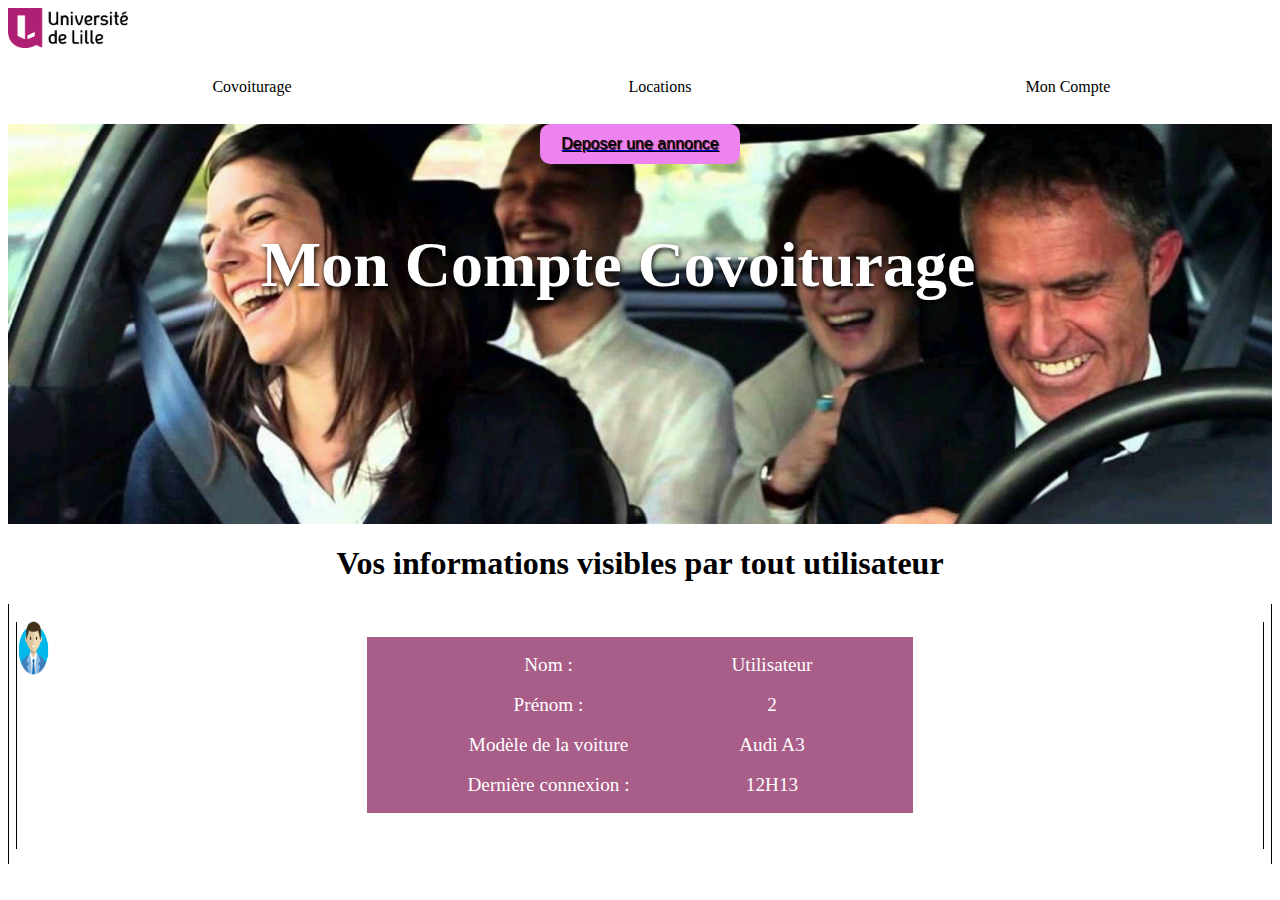
==== compte.html @ a5b9e6ca "web" ====
<!DOCTYPE html>
<html lang="fr">
<head>
    <meta charset="UTF-8">
    <title>Covoiturage accueil</title>
    <link rel="stylesheet" href="css/style.css"/>
</head>
<body>
    <header>
        <img src="images/universite.png" alt="logo universite lille" style="width:120px;height:40px">
    </header>

    <nav>
        <ul>
            <li><a href="index.html">Covoiturage</a></li>
            <li><a href="location.html">Locations</a></li>
            <li><a href="compte.html">Mon Compte</a></li>
        </ul>
    </nav>

    
    <section class="slogan">
		<div class="background">
			<p class="texte_centrer">Mon Compte Covoiturage</p>
			<a  href="index.html#publier"><input class="boutonAnnonce" type="button" value="Deposer une annonce"></a>
		</div>
	</section>

<trajetAccueil>
    <h1>Vos informations visibles par tout utilisateur</h1>

    <div class="bordure-top">
        <div class="bordure-bottom">
    <div id="user"> <img src="images/utilisateur1.png" alt="utilisateur1"></div>
    <div class="bordure-top">
        <div class="bordure-bottom">
    
    <table>
        <tr>
            <td>Nom :</td>
            <td>Utilisateur</td>
        </tr>

        <tr>
            <td>Prénom :</td>
            <td>2</td>
        </tr>

        <tr>
            <td>Modèle de la voiture</td>
            <td>Audi A3</td>
        </tr>

        <tr>
            <td>Dernière connexion :</td>
            <td>12H13</td>
        </tr>
    </table>

</trajetAccueil>

<h1></h1>
</body>
</html>
---- css/style.css ----
div#logo{	/*DESACTIVER image d irectement sur html*/
    background-image: url(../images/universite.png);
    background-repeat: no-repeat;
    background-size: contain;
    width: 120px;
    height: 80px;
}


.background{
	background-image: url("../images/accueil.png");
	height: 400px;
	background-size: cover;
	position: relative;
}
/* Rectangle 2 */

position: absolute;
width: 1440px;
height: 468px;
left: 0px;
top: 0px;

background: rgba(124, 72, 164, 0.81);


nav{
    width: 100%;
    margin: 0 auto;
    background-color: white;
    position: sticky;
    top: 0px;
    z-index: 99999;
	font-weight: bold;
}

nav ul{
    list-style-type: none;
}

nav ul li{
    float: left;
    width: 33.33%;
    text-align: center;
    position: relative;
}

nav ul::after{
    content: "";
    display: table;
    clear: both;
}

nav a{
    display: block;
    text-decoration: none;
    color: black;
    border-bottom: 2px solid transparent;
    padding: 10px 0px;
}

nav a:hover{
    color: #ae2573;
    border-bottom: 2px solid #ae2573;
}

.texte_centrer {
	position: absolute;
	top: 10%;
	left: 20%;
	font-size: 4em;
	font-weight: bold;
	color: white;
	text-shadow: 1px 3px 5px black;
    text-align: center;
}

.boutonAnnonce {
    display: block;
    margin-left: auto;
    margin-right: auto;

	
border: 0;
line-height: 2.5;
padding: 0 20px;
font-size: 1rem;
text-align: center;
color: black;
text-shadow: 1px 1px 1px #000;
border-radius: 10px;
background-color: violet;

	
}
   
.boutonAnnonce:hover {
	background-color: #ae2573;
}
   
.boutonAnnonce:active {
	box-shadow: inset -2px -2px 3px rgba(255, 255, 255, .6),
				inset 2px 2px 3px rgba(0, 0, 0, .6);
}

trajetAccueil{
    text-align: center;
}


table{
    font-size: larger;
    color: white;
    margin: auto;
    background-color: #a85e88;
    border-spacing: 100px 1rem;
    width: auto;

    white-space: nowrap;
}

table, img{
    width: 35px;
	height: 58px;
}


div#user {
    width: 3px;
    height: 3px;
    max-width: 100%;
  }

  div.bordure-top {
    padding-top: 15px;
    border-left: 1px solid;
    border-right: 1px solid;
    background-image: url(borderh.gif);
    background-position: top;
    background-repeat: repeat-x;
  }
  div.bordure-bottom {
    padding: 0px 7px 15px 7px;
    background-image: url(borderh.gif);
    background-position: bottom;
    background-repeat: repeat-x;
  }




  form {
    /* Uniquement centrer le formulaire sur la page */
    margin: 0 auto;
    width: 400px;
    /* Encadré pour voir les limites du formulaire */
    padding: 1em;
    border: 1px solid #CCC;
    border-radius: 1em;
  }
  
  form div + div {
    margin-top: 1em;
  }
  
  label {
    /* Pour être sûrs que toutes les étiquettes ont même taille et sont correctement alignées */
    display: inline-block;
    width: 90px;
    text-align: right;
  }
  
  input, textarea {
    /* Pour s'assurer que tous les champs texte ont la même police.
       Par défaut, les textarea ont une police monospace */
    font: 1em sans-serif;
  
    /* Pour que tous les champs texte aient la même dimension */
    width: 200px;
    box-sizing: border-box;
  
    /* Pour harmoniser le look & feel des bordures des champs texte */
    border: 1px solid #999;
  }
  
  input:focus, textarea:focus {
    /* Pour souligner légèrement les éléments actifs */
    border-color: #000;
  }
  
  textarea {
    /* Pour aligner les champs texte multi‑ligne avec leur étiquette */
    vertical-align: top;
  
    /* Pour donner assez de place pour écrire du texte */
    height: 5em;
  }
  
  .button {
    /* Pour placer le bouton à la même position que les champs texte */
    padding-left: 90px; /* même taille que les étiquettes */
  }
  
  button {
    /* Cette marge supplémentaire représente grosso modo le même espace que celui
       entre les étiquettes et les champs texte */
    margin-left: .5em;
  }



/* Rectangle 1 = NAV*/

position: absolute;
width: 1440px;
height: 62px;
left: 0px;
top: 0px;

background: #D8D8D8;


/* Covoiturage */

position: absolute;
width: 169px;
height: 57px;
left: 487px;
top: 14px;

font-family: Roboto;
font-style: normal;
font-weight: normal;
font-size: 24px;
line-height: 28px;

color: #000000;



/* Locations */

position: absolute;
width: 106px;
height: 28px;
left: 833px;
top: 14px;

font-family: Roboto;
font-style: normal;
font-weight: normal;
font-size: 24px;
line-height: 28px;
text-align: center;

color: #000000;



/* Mon compte */

position: absolute;
width: 216px;
height: 59px;
left: 1215px;
top: 13px;

font-family: Roboto;
font-style: normal;
font-weight: normal;
font-size: 24px;
line-height: 28px;
text-align: center;

color: #000000;



/* image 2 */

position: absolute;
width: 115px;
height: 64px;
left: 14px;
top: -2px;

background: url(.png);


/* Ellipse 1 */

position: absolute;
width: 67px;
height: 67px;
left: 1104px;
top: 347px;

background: #C4C4C4;


/* Ellipse 2 */

position: absolute;
width: 67px;
height: 67px;
left: 261px;
top: 347px;

background: #C4C4C4;


/* Rectangle 3 */

position: absolute;
width: 844px;
height: 67px;
left: 294px;
top: 347px;

background: #C4C4C4;


/* Ellipse 3 */

position: absolute;
width: 67px;
height: 67px;
left: 1244px;
top: 566px;

background: #AD69CD;


/* Ellipse 4 */

position: absolute;
width: 67px;
height: 67px;
left: 129px;
top: 566px;

background: #AD69CD;


/* Rectangle 4 */

position: absolute;
width: 1116px;
height: 67px;
left: 162px;
top: 566px;

background: #AD69CD;


/* Ellipse 5 */

position: absolute;
width: 67px;
height: 67px;
left: 1244px;
top: 660px;

background: #AD69CD;


/* Ellipse 6 */

position: absolute;
width: 67px;
height: 67px;
left: 129px;
top: 660px;

background: #AD69CD;


/* Rectangle 5 */

position: absolute;
width: 1116px;
height: 67px;
left: 162px;
top: 660px;

background: #AD69CD;


/* Ellipse 7 */

position: absolute;
width: 67px;
height: 67px;
left: 1244px;
top: 754px;

background: #AD69CD;


/* Ellipse 8 */

position: absolute;
width: 67px;
height: 67px;
left: 129px;
top: 754px;

background: #AD69CD;


/* Rectangle 6 */

position: absolute;
width: 1116px;
height: 67px;
left: 162px;
top: 754px;

background: #AD69CD;


/* Ellipse 9 */

position: absolute;
width: 67px;
height: 67px;
left: 1244px;
top: 841px;

background: #AD69CD;


/* Ellipse 10 */

position: absolute;
width: 67px;
height: 67px;
left: 129px;
top: 841px;

background: #AD69CD;


/* Rectangle 7 */

position: absolute;
width: 1116px;
height: 67px;
left: 162px;
top: 841px;

background: #AD69CD;


/* Ellipse 11 */

position: absolute;
width: 67px;
height: 67px;
left: 1244px;
top: 928px;

background: #AD69CD;


/* Ellipse 12 */

position: absolute;
width: 67px;
height: 67px;
left: 129px;
top: 928px;

background: #AD69CD;


/* Rectangle 8 */

position: absolute;
width: 1116px;
height: 67px;
left: 162px;
top: 928px;

background: #AD69CD;


/* Trajets disponibles */

position: absolute;
width: 438px;
height: 60px;
left: 501px;
top: 487px;

font-family: Raleway;
font-style: normal;
font-weight: bold;
font-size: 48px;
line-height: 56px;

color: #000000;



/* Départ : */

position: absolute;
width: 154px;
height: 42px;
left: 235px;
top: 370px;

font-family: Roboto;
font-style: normal;
font-weight: normal;
font-size: 18px;
line-height: 21px;
text-align: center;

color: #000000;



/* Line 1 */

position: absolute;
width: 67px;
height: 0px;
left: 519px;
top: 345px;

border: 1px solid #000000;
transform: rotate(90deg);


/* Line 2 */

position: absolute;
width: 67px;
height: 0px;
left: 787px;
top: 347px;

border: 1px solid #000000;
transform: rotate(90deg);


/* Arrivé : */

position: absolute;
width: 154px;
height: 42px;
left: 495px;
top: 370px;

font-family: Roboto;
font-style: normal;
font-weight: normal;
font-size: 18px;
line-height: 21px;
text-align: center;

color: #000000;



/* Rectangle 9 */

position: absolute;
width: 148px;
height: 48px;
left: 809px;
top: 357px;

background: #C4C4C4;
border: 1px solid #000000;
box-sizing: border-box;


/* Rectangle 10 */

position: absolute;
width: 81px;
height: 48px;
left: 987px;
top: 357px;

background: #C4C4C4;
border: 1px solid #000000;
box-sizing: border-box;


/* Date */

position: absolute;
width: 103px;
height: 25px;
left: 833px;
top: 345px;

font-family: Roboto;
font-style: normal;
font-weight: normal;
font-size: 18px;
line-height: 21px;
text-align: center;

color: #000000;



/* Heure */

position: absolute;
width: 62px;
height: 20px;
left: 997px;
top: 346px;

font-family: Roboto;
font-style: normal;
font-weight: normal;
font-size: 18px;
line-height: 21px;
text-align: center;

color: #000000;



/* Rectangle 11 */

position: absolute;
width: 151px;
height: 50px;
left: 353px;
top: 355px;

background: #C4C4C4;
border: 1px solid #000000;
box-sizing: border-box;


/* Rectangle 12 */

position: absolute;
width: 151px;
height: 50px;
left: 614px;
top: 356px;

background: #C4C4C4;
border: 1px solid #000000;
box-sizing: border-box;


/* image 4 */

position: absolute;
width: 39px;
height: 58px;
left: 196px;
top: 571px;

background: url(.png);


/* image 5 */

position: absolute;
width: 39px;
height: 58px;
left: 196px;
top: 665px;

background: url(.png);


/* image 6 */

position: absolute;
width: 39px;
height: 58px;
left: 196px;
top: 759px;

background: url(.png);


/* image 7 */

position: absolute;
width: 39px;
height: 58px;
left: 196px;
top: 846px;

background: url(.png);


/* image 8 */

position: absolute;
width: 39px;
height: 58px;
left: 196px;
top: 933px;

background: url(.png);


/* Villeneuve d’ascq - Tourcoing */

position: absolute;
width: 344px;
height: 30px;
left: 265px;
top: 585px;

font-family: Roboto;
font-style: normal;
font-weight: normal;
font-size: 24px;
line-height: 28px;
text-align: center;

color: #FFFFFF;



/* Villeneuve d’ascq - Tourcoing */

position: absolute;
width: 344px;
height: 30px;
left: 265px;
top: 679px;

font-family: Roboto;
font-style: normal;
font-weight: normal;
font-size: 24px;
line-height: 28px;
text-align: center;

color: #FFFFFF;



/* Villeneuve d’ascq - Tourcoing */

position: absolute;
width: 344px;
height: 30px;
left: 265px;
top: 773px;

font-family: Roboto;
font-style: normal;
font-weight: normal;
font-size: 24px;
line-height: 28px;
text-align: center;

color: #FFFFFF;



/* Villeneuve d’ascq - Tourcoing */

position: absolute;
width: 344px;
height: 30px;
left: 265px;
top: 860px;

font-family: Roboto;
font-style: normal;
font-weight: normal;
font-size: 24px;
line-height: 28px;
text-align: center;

color: #FFFFFF;



/* Villeneuve d’ascq - Tourcoing */

position: absolute;
width: 344px;
height: 30px;
left: 265px;
top: 947px;

font-family: Roboto;
font-style: normal;
font-weight: normal;
font-size: 24px;
line-height: 28px;
text-align: center;

color: #FFFFFF;



/* Ellipse 13 */

position: absolute;
width: 55px;
height: 55px;
left: 1019px;
top: 572px;

background: #30B900;


/* Ellipse 14 */

position: absolute;
width: 55px;
height: 55px;
left: 1187px;
top: 572px;

background: #30B900;


/* Rectangle 13 */

position: absolute;
width: 169px;
height: 55px;
left: 1046px;
top: 572px;

background: #30B900;


/* Réserver */

position: absolute;
width: 169px;
height: 43px;
left: 1047px;
top: 578px;

font-family: Raleway;
font-style: normal;
font-weight: normal;
font-size: 36px;
line-height: 42px;
/* identical to box height */
text-align: center;

color: #FFFFFF;



/* Ellipse 15 */

position: absolute;
width: 55px;
height: 55px;
left: 1019px;
top: 666px;

background: #30B900;


/* Ellipse 16 */

position: absolute;
width: 55px;
height: 55px;
left: 1187px;
top: 666px;

background: #30B900;


/* Rectangle 14 */

position: absolute;
width: 169px;
height: 55px;
left: 1046px;
top: 666px;

background: #30B900;


/* Réserver */

position: absolute;
width: 169px;
height: 43px;
left: 1047px;
top: 672px;

font-family: Raleway;
font-style: normal;
font-weight: normal;
font-size: 36px;
line-height: 42px;
/* identical to box height */
text-align: center;

color: #FFFFFF;



/* Ellipse 17 */

position: absolute;
width: 55px;
height: 55px;
left: 1021px;
top: 760px;

background: #30B900;


/* Ellipse 18 */

position: absolute;
width: 55px;
height: 55px;
left: 1189px;
top: 760px;

background: #30B900;


/* Rectangle 15 */

position: absolute;
width: 169px;
height: 55px;
left: 1048px;
top: 760px;

background: #30B900;


/* Réserver */

position: absolute;
width: 169px;
height: 43px;
left: 1049px;
top: 766px;

font-family: Raleway;
font-style: normal;
font-weight: normal;
font-size: 36px;
line-height: 42px;
/* identical to box height */
text-align: center;

color: #FFFFFF;



/* Ellipse 19 */

position: absolute;
width: 55px;
height: 55px;
left: 1022px;
top: 847px;

background: #30B900;


/* Ellipse 20 */

position: absolute;
width: 55px;
height: 55px;
left: 1190px;
top: 847px;

background: #30B900;


/* Rectangle 16 */

position: absolute;
width: 169px;
height: 55px;
left: 1049px;
top: 847px;

background: #30B900;


/* Réserver */

position: absolute;
width: 169px;
height: 43px;
left: 1050px;
top: 853px;

font-family: Raleway;
font-style: normal;
font-weight: normal;
font-size: 36px;
line-height: 42px;
/* identical to box height */
text-align: center;

color: #FFFFFF;



/* Ellipse 21 */

position: absolute;
width: 55px;
height: 55px;
left: 1019px;
top: 935px;

background: #30B900;


/* Ellipse 22 */

position: absolute;
width: 55px;
height: 55px;
left: 1187px;
top: 935px;

background: #30B900;


/* Rectangle 17 */

position: absolute;
width: 169px;
height: 55px;
left: 1046px;
top: 935px;

background: #30B900;


/* Réserver */

position: absolute;
width: 169px;
height: 43px;
left: 1047px;
top: 941px;

font-family: Raleway;
font-style: normal;
font-weight: normal;
font-size: 36px;
line-height: 42px;
/* identical to box height */
text-align: center;

color: #FFFFFF;



/* Rectangle 18 */

position: absolute;
width: 64px;
height: 48px;
left: 1083px;
top: 357px;

background: #C4C4C4;
border: 1px solid #000000;
box-sizing: border-box;


/* Prix */

position: absolute;
width: 62px;
height: 20px;
left: 1085px;
top: 345px;

font-family: Roboto;
font-style: normal;
font-weight: normal;
font-size: 18px;
line-height: 21px;
text-align: center;

color: #000000;



/* Ellipse 23 */

position: absolute;
width: 97px;
height: 97px;
left: 1188px;
top: 333px;

background: #C4C4C4;


/* image 9 */

position: absolute;
width: 70px;
height: 65px;
left: 1200px;
top: 349px;

background: url(.png);


/* Rectangle 19 */

position: absolute;
width: 330px;
height: 54px;
left: 1089px;
top: 86px;

background: #01BF2B;


/* Déposer une annonce */

position: absolute;
width: 232px;
height: 30px;
left: 1165px;
top: 97px;

font-family: Roboto;
font-style: normal;
font-weight: normal;
font-size: 24px;
line-height: 28px;
text-align: center;

color: #FFFFFF;



/* image 10 */

position: absolute;
width: 55px;
height: 49px;
left: 1100px;
top: 89px;

background: url(.png);


/* 100% convivialité + d’économie - de CO2 */

position: absolute;
width: 508px;
height: 217px;
left: 466px;
top: 80px;

font-family: Raleway;
font-style: normal;
font-weight: normal;
font-size: 64px;
line-height: 75px;
text-align: center;

color: #FFFFFF;
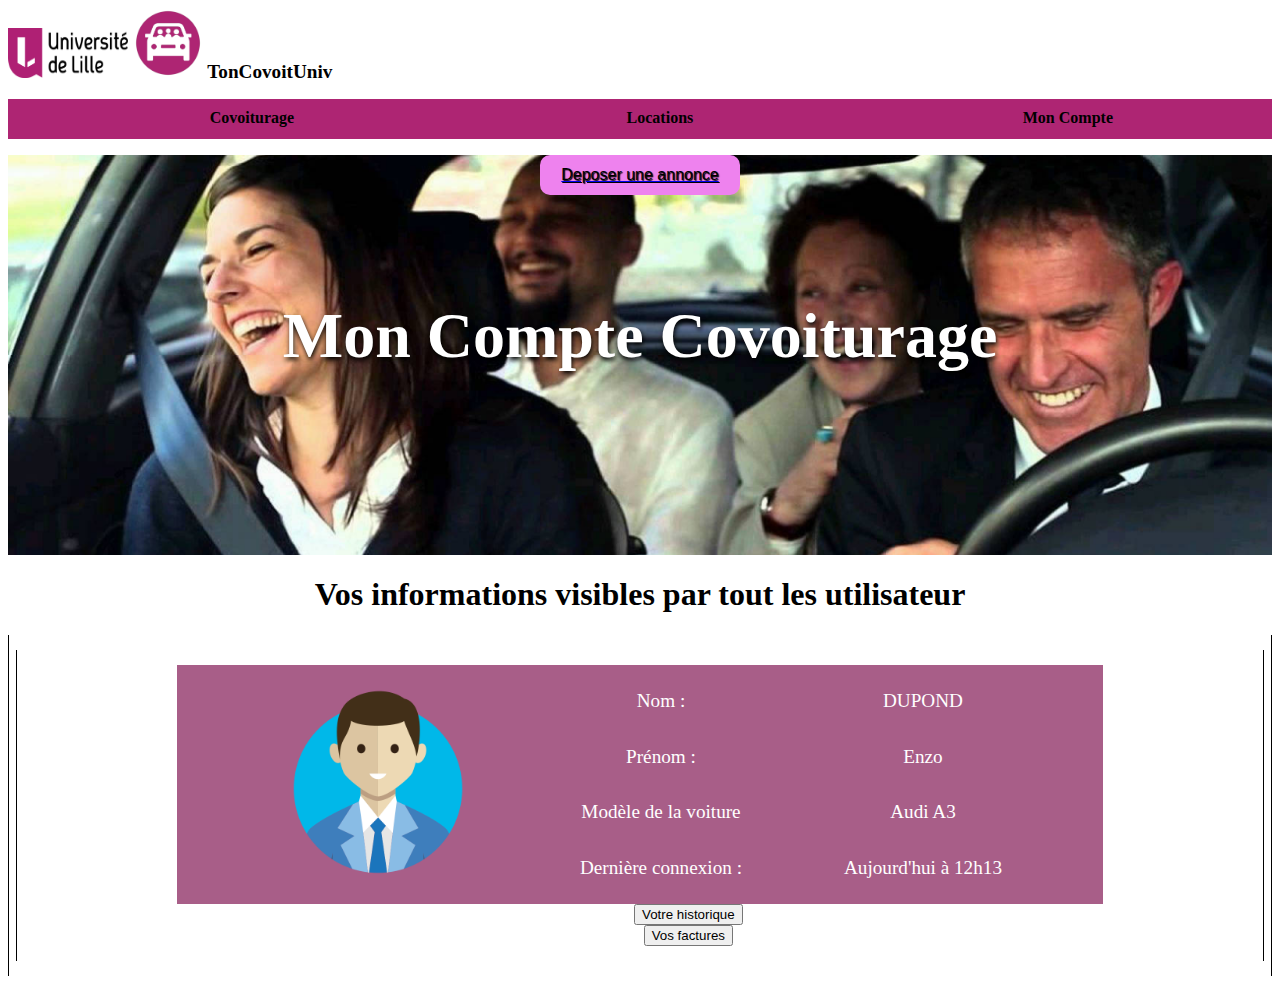
==== commit fba67b5e: "bonne version" ====
--- a/compte.html
+++ b/compte.html
@@ -2,12 +2,17 @@
 <html lang="fr">
 <head>
     <meta charset="UTF-8">
-    <title>Covoiturage accueil</title>
+    <title>Mon compte TonCovoitUniv</title>
     <link rel="stylesheet" href="css/style.css"/>
 </head>
 <body>
     <header>
-        <img src="images/universite.png" alt="logo universite lille" style="width:120px;height:40px">
+        <a href="https://www.univ-lille.fr/"><img src="images/universite.png" alt="logo universite lille" style="width:120px;height:50px"></a>
+
+        <a href="index.html"><img src="images/covoiturage-gris.png" alt="logo universite lille" style="width:70px;height:70px"></a>
+        TonCovoitUniv
+        
+
     </header>
 
     <nav>
@@ -27,23 +32,24 @@
 	</section>
 
 <trajetAccueil>
-    <h1>Vos informations visibles par tout utilisateur</h1>
+    <h1>Vos informations visibles par tout les utilisateur</h1>
 
     <div class="bordure-top">
         <div class="bordure-bottom">
-    <div id="user"> <img src="images/utilisateur1.png" alt="utilisateur1"></div>
+   <!--<div id="user"> <img src="images/utilisateur1.png" alt="utilisateur1"></div>--> 
     <div class="bordure-top">
         <div class="bordure-bottom">
     
     <table>
         <tr>
+            <td rowspan="4"><img src="images/utilisateur1.png" alt="utilisateur1" height="200px" width="200px"></td>
             <td>Nom :</td>
-            <td>Utilisateur</td>
+            <td>DUPOND</td>
         </tr>
 
         <tr>
             <td>Prénom :</td>
-            <td>2</td>
+            <td>Enzo</td>
         </tr>
 
         <tr>
@@ -53,12 +59,24 @@
 
         <tr>
             <td>Dernière connexion :</td>
-            <td>12H13</td>
+            <td>Aujourd'hui à 12h13</td>
         </tr>
     </table>
 
 </trajetAccueil>
 
-<h1></h1>
+
+    <div class="button">
+        <button type="submit">Votre historique </button>
+    </div>
+
+    <div class="button">
+        <button type="submit">Vos factures </button>
+    </div>
+
+
+</h1>
+
+
 </body>
 </html>
--- a/css/style.css
+++ b/css/style.css
@@ -7,11 +7,13 @@
 }
 
 
+
 .background{
 	background-image: url("../images/accueil.png");
 	height: 400px;
 	background-size: cover;
 	position: relative;
+  
 }
 /* Rectangle 2 */
 
@@ -24,14 +26,24 @@
 background: rgba(124, 72, 164, 0.81);
 
 
+body{
+  background-color: #ae2573;
+}
+
+body>header{
+  font-size: larger;
+  font-weight: bold;
+}
+
 nav{
     width: 100%;
     margin: 0 auto;
-    background-color: white;
+    background-color: #ae2573;
     position: sticky;
     top: 0px;
     z-index: 99999;
 	font-weight: bold;
+  
 }
 
 nav ul{
@@ -60,14 +72,15 @@
 }
 
 nav a:hover{
-    color: #ae2573;
+    color: #c2aeb9;
     border-bottom: 2px solid #ae2573;
 }
 
 .texte_centrer {
 	position: absolute;
-	top: 10%;
-	left: 20%;
+	top: 20%;
+	left: 10%;
+  right: 10%;
 	font-size: 4em;
 	font-weight: bold;
 	color: white;
@@ -119,10 +132,7 @@
     white-space: nowrap;
 }
 
-table, img{
-    width: 35px;
-	height: 58px;
-}
+
 
 
 div#user {
@@ -200,6 +210,8 @@
     /* Pour placer le bouton à la même position que les champs texte */
     padding-left: 90px; /* même taille que les étiquettes */
   }
+
+
   
   button {
     /* Cette marge supplémentaire représente grosso modo le même espace que celui
@@ -208,6 +220,19 @@
   }
 
 
+footer{
+  text-align: justify;
+  text-align-last: center;
+  background-color: #353b52;
+  color: #d9dade;
+}
+
+footer> p{
+  margin-right: 6%;
+  margin-left: 6%;
+
+}
+
 
 /* Rectangle 1 = NAV*/
 
